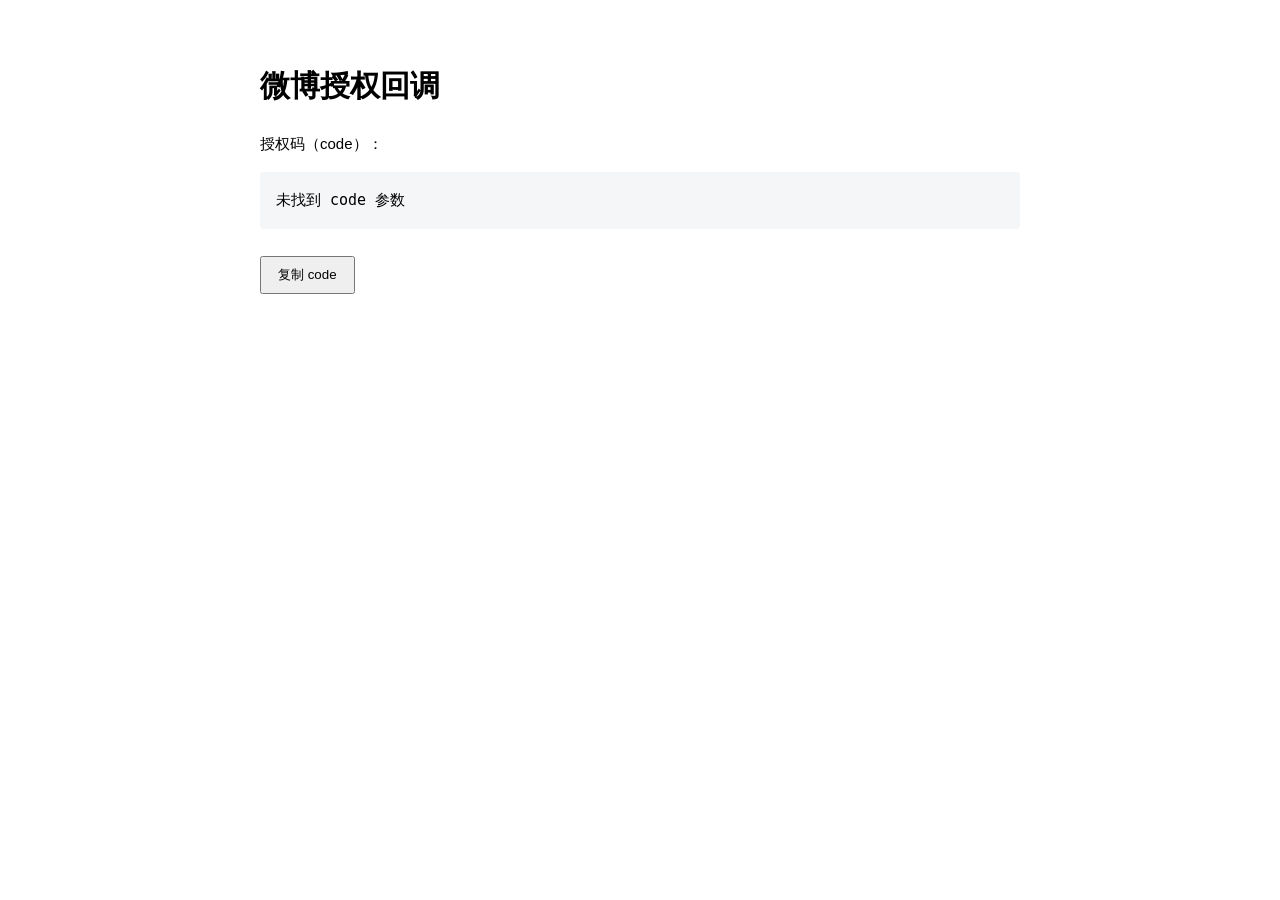
==== callback/index.html @ 254f5cab "Add OAuth callback HTML page" ====
<!doctype html>
<html lang="zh-CN">
<head>
  <meta charset="utf-8">
  <meta name="viewport" content="width=device-width, initial-scale=1">
  <title>OAuth Callback</title>
  <style>
    body { max-width: 760px; margin: 60px auto; padding: 0 20px;
           font: 15px/1.7 -apple-system, "PingFang SC", "Microsoft YaHei", sans-serif; }
    code, pre { background: #f4f6f8; padding: 2px 6px; border-radius: 4px; }
    pre { padding: 16px; overflow-wrap: anywhere; white-space: pre-wrap; }
    button { margin-top: 12px; padding: 8px 16px; cursor: pointer; }
  </style>
</head>
<body>
  <h1>微博授权回调</h1>
  <p>授权码（code）：</p>
  <pre id="code">读取中…</pre>
  <button id="copy" type="button">复制 code</button>
  <p id="status"></p>

  <script>
    const params = new URLSearchParams(location.search);
    const code = params.get("code") || "";
    const error = params.get("error") || "";
    document.getElementById("code").textContent =
      code || (error ? "授权失败：" + error : "未找到 code 参数");
    document.getElementById("copy").addEventListener("click", async () => {
      if (!code) return;
      try {
        await navigator.clipboard.writeText(code);
        document.getElementById("status").textContent = "已复制";
      } catch (e) {
        document.getElementById("status").textContent = "复制失败，请手动选中上面的 code";
      }
    });
  </script>
</body>
</html>
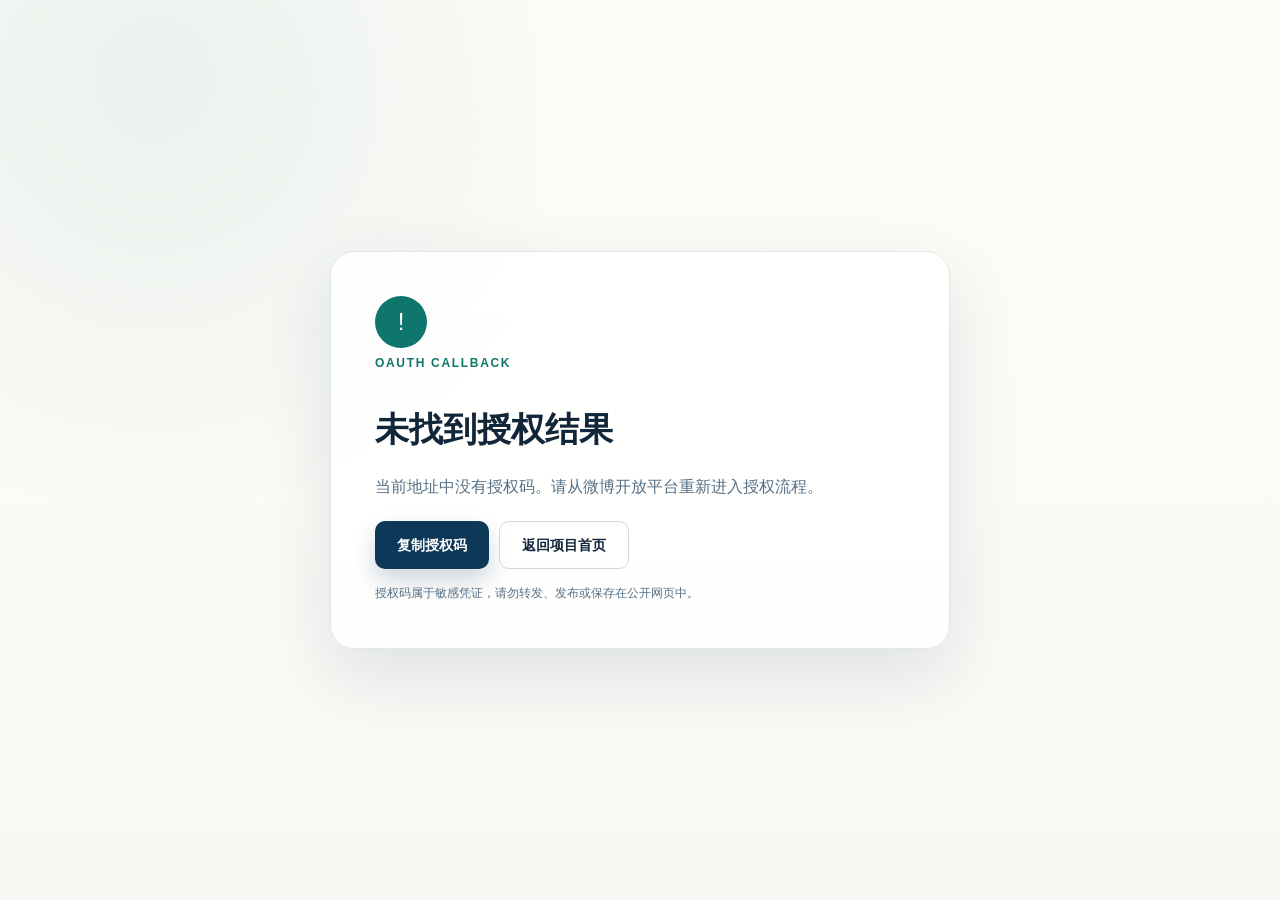
==== commit ba06098b: "Add files via upload" ====
--- a/callback/index.html
+++ b/callback/index.html
@@ -3,37 +3,31 @@
 <head>
   <meta charset="utf-8">
   <meta name="viewport" content="width=device-width, initial-scale=1">
-  <title>OAuth Callback</title>
-  <style>
-    body { max-width: 760px; margin: 60px auto; padding: 0 20px;
-           font: 15px/1.7 -apple-system, "PingFang SC", "Microsoft YaHei", sans-serif; }
-    code, pre { background: #f4f6f8; padding: 2px 6px; border-radius: 4px; }
-    pre { padding: 16px; overflow-wrap: anywhere; white-space: pre-wrap; }
-    button { margin-top: 12px; padding: 8px 16px; cursor: pointer; }
-  </style>
+  <meta name="robots" content="noindex,nofollow">
+  <meta name="description" content="POIresearch 的微博开放平台授权回调页。">
+  <meta http-equiv="Content-Security-Policy" content="default-src 'self'; style-src 'self'; script-src 'self'; img-src 'self' data:; connect-src 'none'; base-uri 'none'; form-action 'none'">
+  <title>授权回调｜POIresearch</title>
+  <link rel="icon" href="../assets/favicon.svg" type="image/svg+xml">
+  <link rel="stylesheet" href="../assets/styles.css">
+  <script src="../assets/callback.js" defer></script>
 </head>
 <body>
-  <h1>微博授权回调</h1>
-  <p>授权码（code）：</p>
-  <pre id="code">读取中…</pre>
-  <button id="copy" type="button">复制 code</button>
-  <p id="status"></p>
-
-  <script>
-    const params = new URLSearchParams(location.search);
-    const code = params.get("code") || "";
-    const error = params.get("error") || "";
-    document.getElementById("code").textContent =
-      code || (error ? "授权失败：" + error : "未找到 code 参数");
-    document.getElementById("copy").addEventListener("click", async () => {
-      if (!code) return;
-      try {
-        await navigator.clipboard.writeText(code);
-        document.getElementById("status").textContent = "已复制";
-      } catch (e) {
-        document.getElementById("status").textContent = "复制失败，请手动选中上面的 code";
-      }
-    });
-  </script>
+  <main class="callback-page">
+    <section class="callback-card">
+      <div class="callback-icon" id="callback-icon" aria-hidden="true">…</div>
+      <span class="kicker">OAUTH CALLBACK</span>
+      <h1 id="callback-title">正在读取授权结果</h1>
+      <p id="callback-message">请稍候，本页面只在本机浏览器中检查微博开放平台返回的授权状态。</p>
+      <div class="callback-result" id="callback-result" hidden>
+        <strong>授权码</strong>
+        <code id="callback-code"></code>
+      </div>
+      <div class="callback-actions">
+        <button class="button primary" id="copy-button" type="button" hidden>复制授权码</button>
+        <a class="button secondary" href="../index.html">返回项目首页</a>
+      </div>
+      <p class="callback-note" id="callback-status">授权码属于敏感凭证，请勿转发、发布或保存在公开网页中。</p>
+    </section>
+  </main>
 </body>
 </html>
--- a/assets/styles.css
+++ b/assets/styles.css
@@ -0,0 +1,458 @@
+:root {
+  --ink: #12263a;
+  --muted: #567085;
+  --navy: #0d3858;
+  --navy-deep: #08263e;
+  --teal: #0f766e;
+  --teal-soft: #dff5f0;
+  --gold: #e9b44c;
+  --paper: #fbfaf6;
+  --white: #ffffff;
+  --line: #dfe7e7;
+  --shadow: 0 24px 70px rgba(13, 56, 88, 0.12);
+  --radius: 22px;
+  --max: 1120px;
+}
+
+* { box-sizing: border-box; }
+html { scroll-behavior: smooth; }
+body {
+  margin: 0;
+  color: var(--ink);
+  background:
+    radial-gradient(circle at 12% 8%, rgba(15, 118, 110, 0.08), transparent 28rem),
+    linear-gradient(180deg, #fdfcf8 0%, var(--paper) 58%, #f7f8f4 100%);
+  font: 16px/1.75 "PingFang SC", "Microsoft YaHei", "Noto Sans CJK SC", sans-serif;
+  -webkit-font-smoothing: antialiased;
+}
+a { color: inherit; }
+img { display: block; max-width: 100%; }
+p, h1, h2, h3, dl, dd { margin: 0; }
+button, input { font: inherit; }
+.container { width: min(var(--max), calc(100% - 48px)); margin-inline: auto; }
+.sr-only, .skip-link:not(:focus) {
+  position: absolute;
+  width: 1px;
+  height: 1px;
+  padding: 0;
+  margin: -1px;
+  overflow: hidden;
+  clip: rect(0, 0, 0, 0);
+  white-space: nowrap;
+  border: 0;
+}
+.skip-link {
+  position: fixed;
+  z-index: 99;
+  top: 12px;
+  left: 12px;
+  padding: 10px 16px;
+  border-radius: 8px;
+  background: var(--ink);
+  color: var(--white);
+}
+.site-header {
+  position: sticky;
+  z-index: 20;
+  top: 0;
+  border-bottom: 1px solid rgba(18, 38, 58, 0.07);
+  background: rgba(253, 252, 248, 0.92);
+  backdrop-filter: blur(18px);
+}
+.nav-wrap {
+  min-height: 78px;
+  display: flex;
+  align-items: center;
+  justify-content: space-between;
+  gap: 28px;
+}
+.brand {
+  display: inline-flex;
+  align-items: center;
+  gap: 12px;
+  text-decoration: none;
+}
+.brand span { display: grid; line-height: 1.25; }
+.brand strong { font-size: 17px; letter-spacing: 0.02em; }
+.brand small { margin-top: 3px; color: var(--muted); font-size: 11px; letter-spacing: 0.12em; }
+.site-nav { display: flex; align-items: center; gap: 30px; }
+.site-nav a {
+  position: relative;
+  color: #42596b;
+  font-size: 14px;
+  text-decoration: none;
+}
+.site-nav a:hover, .site-nav a.active { color: var(--teal); }
+.site-nav a.active::after {
+  content: "";
+  position: absolute;
+  right: 0;
+  bottom: -17px;
+  left: 0;
+  height: 2px;
+  background: var(--teal);
+}
+.nav-toggle { display: none; }
+
+.hero { padding: 88px 0 104px; overflow: hidden; }
+.hero-grid {
+  display: grid;
+  grid-template-columns: 1.08fr 0.92fr;
+  gap: 72px;
+  align-items: center;
+}
+.eyebrow, .kicker {
+  display: inline-flex;
+  align-items: center;
+  gap: 8px;
+  color: var(--teal);
+  font-size: 12px;
+  font-weight: 700;
+  letter-spacing: 0.14em;
+}
+.eyebrow {
+  padding: 7px 12px;
+  border: 1px solid #c7e5df;
+  border-radius: 999px;
+  background: rgba(223, 245, 240, 0.66);
+  letter-spacing: 0.08em;
+}
+.pulse {
+  width: 7px;
+  height: 7px;
+  border-radius: 50%;
+  background: var(--teal);
+  box-shadow: 0 0 0 5px rgba(15, 118, 110, 0.11);
+}
+.hero h1 {
+  margin-top: 24px;
+  font-size: clamp(44px, 6.3vw, 76px);
+  line-height: 1.12;
+  letter-spacing: -0.045em;
+}
+.hero h1 em { color: var(--teal); font-style: normal; }
+.hero-lead {
+  max-width: 650px;
+  margin-top: 26px;
+  color: #536b7e;
+  font-size: 18px;
+  line-height: 1.9;
+}
+.actions { display: flex; flex-wrap: wrap; gap: 12px; margin-top: 32px; }
+.button {
+  display: inline-flex;
+  min-height: 48px;
+  align-items: center;
+  justify-content: center;
+  padding: 0 22px;
+  border: 1px solid transparent;
+  border-radius: 10px;
+  font-size: 14px;
+  font-weight: 700;
+  text-decoration: none;
+  transition: transform 160ms ease, box-shadow 160ms ease, background 160ms ease;
+}
+.button:hover { transform: translateY(-2px); }
+.button.primary {
+  color: var(--white);
+  background: var(--navy);
+  box-shadow: 0 12px 25px rgba(13, 56, 88, 0.2);
+}
+.button.primary:hover { background: var(--navy-deep); }
+.button.secondary { border-color: #cddbd9; background: rgba(255, 255, 255, 0.7); }
+.hero-facts {
+  display: grid;
+  grid-template-columns: repeat(3, 1fr);
+  gap: 0;
+  margin-top: 48px;
+  padding-top: 24px;
+  border-top: 1px solid var(--line);
+}
+.hero-facts div { padding-right: 18px; }
+.hero-facts dt { color: var(--muted); font-size: 11px; letter-spacing: 0.08em; }
+.hero-facts dd { margin-top: 4px; font-size: 14px; font-weight: 700; }
+
+.hero-panel {
+  position: relative;
+  padding: 20px;
+  border: 1px solid rgba(255, 255, 255, 0.9);
+  border-radius: 30px;
+  background: rgba(255, 255, 255, 0.72);
+  box-shadow: var(--shadow);
+}
+.hero-panel::before {
+  content: "";
+  position: absolute;
+  z-index: -1;
+  inset: 30px -26px -30px 26px;
+  border-radius: 34px;
+  background: linear-gradient(145deg, rgba(15, 118, 110, 0.13), rgba(233, 180, 76, 0.12));
+}
+.panel-top {
+  display: flex;
+  align-items: center;
+  justify-content: space-between;
+  padding: 2px 4px 16px;
+  font-size: 12px;
+  font-weight: 700;
+  letter-spacing: 0.08em;
+  color: var(--muted);
+}
+.status-chip { padding: 5px 9px; border-radius: 99px; background: #edf3f1; color: var(--teal); font-size: 10px; }
+.map-orbit {
+  position: relative;
+  min-height: 360px;
+  overflow: hidden;
+  border-radius: 20px;
+  background:
+    radial-gradient(circle at 75% 24%, rgba(233, 180, 76, 0.3), transparent 7rem),
+    linear-gradient(150deg, #0e4565, #0e3752 58%, #08334c);
+}
+.map-grid {
+  position: absolute;
+  inset: 0;
+  opacity: 0.3;
+  background-image:
+    linear-gradient(rgba(255,255,255,.15) 1px, transparent 1px),
+    linear-gradient(90deg, rgba(255,255,255,.15) 1px, transparent 1px);
+  background-size: 38px 38px;
+  transform: perspective(360px) rotateX(48deg) scale(1.35) translateY(38px);
+  transform-origin: center bottom;
+}
+.orbit { position: absolute; border: 1px solid rgba(255,255,255,.23); border-radius: 50%; }
+.orbit-a { width: 250px; height: 250px; top: 38px; left: 50%; transform: translateX(-50%); }
+.orbit-b { width: 158px; height: 158px; top: 84px; left: 50%; transform: translateX(-50%); }
+.pin {
+  position: absolute;
+  width: 10px;
+  height: 10px;
+  border: 2px solid #fff;
+  border-radius: 50%;
+  background: var(--gold);
+  box-shadow: 0 0 0 8px rgba(233,180,76,.16);
+}
+.pin-a { top: 120px; left: 33%; }
+.pin-b { top: 208px; left: 67%; }
+.pin-c { top: 265px; left: 42%; }
+.map-label { position: absolute; left: 28px; bottom: 26px; display: grid; color: #fff; }
+.map-label small { color: #9fd1cd; font-size: 10px; letter-spacing: .18em; }
+.map-label strong { margin-top: 5px; font-size: 31px; letter-spacing: .04em; }
+.map-label span { color: #bed1dd; font-size: 11px; letter-spacing: .08em; }
+.mini-flow { display: grid; gap: 13px; margin: 20px 4px 4px; padding: 0; list-style: none; }
+.mini-flow li { display: flex; align-items: center; gap: 12px; color: #42596b; font-size: 13px; }
+.mini-flow span {
+  display: grid;
+  width: 30px;
+  height: 30px;
+  place-items: center;
+  flex: 0 0 auto;
+  border-radius: 8px;
+  color: var(--teal);
+  background: var(--teal-soft);
+  font-size: 10px;
+  font-weight: 800;
+}
+
+.section { padding: 92px 0; }
+.section.tinted { background: #f1f6f3; }
+.section-heading { max-width: 720px; margin-bottom: 42px; }
+.section-heading h2 { margin-top: 10px; font-size: clamp(30px, 4vw, 46px); line-height: 1.3; letter-spacing: -0.035em; }
+.section-heading p { margin-top: 14px; color: var(--muted); font-size: 17px; }
+.section-heading.compact { margin-bottom: 0; }
+.cards { display: grid; gap: 18px; }
+.cards.three { grid-template-columns: repeat(3, 1fr); }
+.card {
+  min-height: 240px;
+  padding: 30px;
+  border: 1px solid var(--line);
+  border-radius: var(--radius);
+  background: rgba(255, 255, 255, 0.74);
+  transition: transform 180ms ease, box-shadow 180ms ease;
+}
+.card:hover { transform: translateY(-4px); box-shadow: 0 20px 45px rgba(13,56,88,.08); }
+.card-number { color: var(--teal); font: 700 12px/1 ui-monospace, SFMono-Regular, Consolas, monospace; }
+.card h3 { margin-top: 46px; font-size: 21px; }
+.card p { margin-top: 12px; color: var(--muted); font-size: 14px; }
+.split { display: grid; grid-template-columns: 1.1fr .9fr; gap: 80px; align-items: center; }
+.split h2 { margin-top: 10px; font-size: clamp(30px, 4vw, 46px); line-height: 1.3; letter-spacing: -0.035em; }
+.body-large { margin-top: 20px; color: var(--muted); font-size: 17px; }
+.check-list { display: grid; gap: 12px; margin: 28px 0 0; padding: 0; list-style: none; }
+.check-list li { position: relative; padding-left: 28px; color: #354f62; }
+.check-list li::before {
+  content: "✓";
+  position: absolute;
+  left: 0;
+  top: 1px;
+  display: grid;
+  width: 18px;
+  height: 18px;
+  place-items: center;
+  border-radius: 50%;
+  color: var(--white);
+  background: var(--teal);
+  font-size: 11px;
+  font-weight: 800;
+}
+.scope-card {
+  padding: 34px;
+  border-radius: var(--radius);
+  color: var(--white);
+  background: linear-gradient(150deg, var(--navy), var(--navy-deep));
+  box-shadow: 0 24px 55px rgba(13,56,88,.2);
+}
+.scope-label { color: #8fd3ce; font-size: 11px; font-weight: 700; letter-spacing: .13em; }
+.scope-card h3 { margin-top: 13px; font-size: 24px; }
+.scope-card > p { margin: 12px 0 26px; color: #c3d5df; font-size: 14px; }
+.scope-row { display: flex; justify-content: space-between; gap: 20px; padding: 14px 0; border-top: 1px solid rgba(255,255,255,.13); font-size: 13px; }
+.scope-row span { color: #a8c1ce; }
+.scope-row strong { text-align: right; }
+.process { display: grid; grid-template-columns: repeat(4, 1fr); gap: 18px; margin: 0; padding: 0; list-style: none; }
+.process li { position: relative; padding: 28px 24px; border-top: 2px solid #c4ded9; }
+.process li > span {
+  position: absolute;
+  top: -18px;
+  left: 0;
+  display: grid;
+  width: 34px;
+  height: 34px;
+  place-items: center;
+  border-radius: 50%;
+  color: var(--white);
+  background: var(--teal);
+  font-size: 12px;
+  font-weight: 800;
+}
+.process h3 { margin-top: 18px; font-size: 18px; }
+.process p { margin-top: 9px; color: var(--muted); font-size: 13px; }
+.governance { color: var(--white); background: var(--navy-deep); }
+.governance-grid { display: grid; grid-template-columns: 1fr .9fr; gap: 80px; align-items: center; }
+.kicker.light { color: #8fd3ce; }
+.governance h2 { margin-top: 12px; font-size: clamp(30px, 4vw, 46px); line-height: 1.32; letter-spacing: -.035em; }
+.governance p { max-width: 590px; margin-top: 20px; color: #b8ccd8; }
+.text-link { display: inline-flex; gap: 8px; margin-top: 26px; font-size: 14px; font-weight: 700; text-decoration: none; }
+.text-link.light { color: #9ee0d9; }
+.governance-list { display: grid; grid-template-columns: repeat(2, 1fr); gap: 1px; background: rgba(255,255,255,.12); }
+.governance-list div { min-height: 130px; padding: 26px; background: #0a304a; }
+.governance-list strong { display: block; color: var(--gold); font-size: 20px; }
+.governance-list span { display: block; margin-top: 10px; color: #adc3cf; font-size: 13px; }
+.faq-grid { display: grid; grid-template-columns: .8fr 1.2fr; gap: 80px; align-items: start; }
+.accordion { border-top: 1px solid var(--line); }
+.accordion details { border-bottom: 1px solid var(--line); }
+.accordion summary {
+  position: relative;
+  padding: 22px 44px 22px 0;
+  cursor: pointer;
+  list-style: none;
+  font-size: 16px;
+  font-weight: 700;
+}
+.accordion summary::-webkit-details-marker { display: none; }
+.accordion summary::after { content: "+"; position: absolute; right: 6px; top: 17px; color: var(--teal); font-size: 24px; font-weight: 400; }
+.accordion details[open] summary::after { content: "−"; }
+.accordion details p { padding: 0 40px 22px 0; color: var(--muted); font-size: 14px; }
+
+.site-footer { padding: 48px 0; border-top: 1px solid var(--line); background: #f8f7f2; }
+.footer-grid { display: grid; grid-template-columns: 1fr auto auto; gap: 50px; align-items: center; }
+.footer-brand { margin-bottom: 12px; }
+.site-footer p { color: var(--muted); font-size: 12px; }
+.footer-links { display: flex; gap: 24px; }
+.footer-links a { color: #536b7e; font-size: 12px; text-decoration: none; }
+.footer-links a:hover { color: var(--teal); }
+.copyright { white-space: nowrap; }
+
+.page-hero { padding: 76px 0 48px; }
+.page-hero h1 { max-width: 850px; margin-top: 15px; font-size: clamp(38px, 5vw, 60px); line-height: 1.2; letter-spacing: -.04em; }
+.page-hero p { max-width: 760px; margin-top: 18px; color: var(--muted); font-size: 18px; }
+.document-layout { display: grid; grid-template-columns: 220px minmax(0, 1fr); gap: 70px; padding-bottom: 100px; }
+.document-nav { position: sticky; top: 110px; align-self: start; display: grid; gap: 5px; padding: 18px; border: 1px solid var(--line); border-radius: 16px; background: rgba(255,255,255,.66); }
+.document-nav strong { padding: 4px 10px 10px; color: var(--muted); font-size: 10px; letter-spacing: .12em; }
+.document-nav a { padding: 8px 10px; border-radius: 8px; color: #536b7e; font-size: 13px; text-decoration: none; }
+.document-nav a:hover { color: var(--teal); background: var(--teal-soft); }
+.document { min-width: 0; }
+.document section { padding: 0 0 44px; }
+.document section + section { padding-top: 42px; border-top: 1px solid var(--line); }
+.document h2 { font-size: 30px; letter-spacing: -.025em; }
+.document h3 { margin-top: 28px; font-size: 18px; }
+.document p { margin-top: 14px; color: #4e6678; }
+.document ul, .document ol { margin: 16px 0 0; padding-left: 23px; color: #4e6678; }
+.document li + li { margin-top: 8px; }
+.notice { margin: 24px 0; padding: 20px 22px; border: 1px solid #ead49b; border-radius: 14px; background: #fff9e8; color: #6c5623; font-size: 14px; }
+.notice strong { color: #5d4511; }
+.data-table { width: 100%; margin-top: 22px; border-collapse: collapse; font-size: 14px; }
+.data-table th, .data-table td { padding: 14px 16px; border-bottom: 1px solid var(--line); text-align: left; vertical-align: top; }
+.data-table th { color: var(--muted); background: #f4f7f5; font-size: 12px; letter-spacing: .04em; }
+.meta-line { display: flex; flex-wrap: wrap; gap: 10px 24px; margin-top: 24px; color: var(--muted); font-size: 12px; }
+.meta-line span { display: inline-flex; align-items: center; gap: 7px; }
+.meta-line span::before { content: ""; width: 5px; height: 5px; border-radius: 50%; background: var(--teal); }
+
+.callback-page { min-height: 100vh; display: grid; place-items: center; padding: 32px 20px; }
+.callback-card { width: min(620px, 100%); padding: 44px; border: 1px solid var(--line); border-radius: 24px; background: rgba(255,255,255,.92); box-shadow: var(--shadow); }
+.callback-icon { display: grid; width: 52px; height: 52px; place-items: center; border-radius: 50%; color: var(--white); background: var(--teal); font-size: 24px; }
+.callback-card h1 { margin-top: 24px; font-size: 34px; }
+.callback-card p { margin-top: 14px; color: var(--muted); }
+.callback-result { margin-top: 28px; padding: 18px; border: 1px solid var(--line); border-radius: 14px; background: #f7faf8; }
+.callback-result strong { display: block; margin-bottom: 8px; font-size: 13px; }
+.callback-result code { display: block; overflow-wrap: anywhere; color: #314a5d; font: 12px/1.7 ui-monospace, SFMono-Regular, Consolas, monospace; }
+.callback-actions { display: flex; flex-wrap: wrap; gap: 10px; margin-top: 20px; }
+.callback-actions button { border: 0; cursor: pointer; }
+.callback-note { margin-top: 20px; font-size: 12px; }
+
+@media (max-width: 920px) {
+  .hero-grid, .split, .governance-grid, .faq-grid { grid-template-columns: 1fr; gap: 52px; }
+  .hero { padding-top: 62px; }
+  .hero-panel { max-width: 580px; }
+  .cards.three { grid-template-columns: 1fr; }
+  .card { min-height: 0; }
+  .card h3 { margin-top: 28px; }
+  .process { grid-template-columns: repeat(2, 1fr); }
+  .document-layout { grid-template-columns: 1fr; gap: 32px; }
+  .document-nav { position: static; display: flex; flex-wrap: wrap; }
+  .document-nav strong { width: 100%; }
+  .footer-grid { grid-template-columns: 1fr; gap: 26px; }
+}
+
+@media (max-width: 720px) {
+  .container { width: min(100% - 32px, var(--max)); }
+  .nav-wrap { min-height: 68px; }
+  .nav-toggle {
+    display: grid;
+    gap: 5px;
+    width: 42px;
+    height: 42px;
+    place-content: center;
+    border: 1px solid var(--line);
+    border-radius: 9px;
+    background: rgba(255,255,255,.75);
+  }
+  .nav-toggle span:not(.sr-only) { display: block; width: 18px; height: 1.5px; background: var(--ink); }
+  .site-nav {
+    position: absolute;
+    top: 67px;
+    right: 16px;
+    left: 16px;
+    display: none;
+    padding: 14px;
+    border: 1px solid var(--line);
+    border-radius: 14px;
+    background: #fff;
+    box-shadow: 0 18px 45px rgba(13,56,88,.14);
+  }
+  .site-nav.open { display: grid; gap: 2px; }
+  .site-nav a { padding: 11px 12px; border-radius: 8px; }
+  .site-nav a.active::after { display: none; }
+  .site-nav a.active { background: var(--teal-soft); }
+  .hero { padding: 48px 0 70px; }
+  .hero h1 { font-size: clamp(38px, 12vw, 56px); }
+  .hero-lead { font-size: 16px; }
+  .hero-facts { grid-template-columns: 1fr; gap: 16px; }
+  .map-orbit { min-height: 300px; }
+  .section { padding: 68px 0; }
+  .section-heading { margin-bottom: 30px; }
+  .process, .governance-list { grid-template-columns: 1fr; }
+  .governance-list div { min-height: 0; }
+  .page-hero { padding: 54px 0 34px; }
+  .document { font-size: 15px; }
+  .data-table { display: block; overflow-x: auto; }
+  .callback-card { padding: 28px 22px; }
+  .callback-card h1 { font-size: 28px; }
+}
